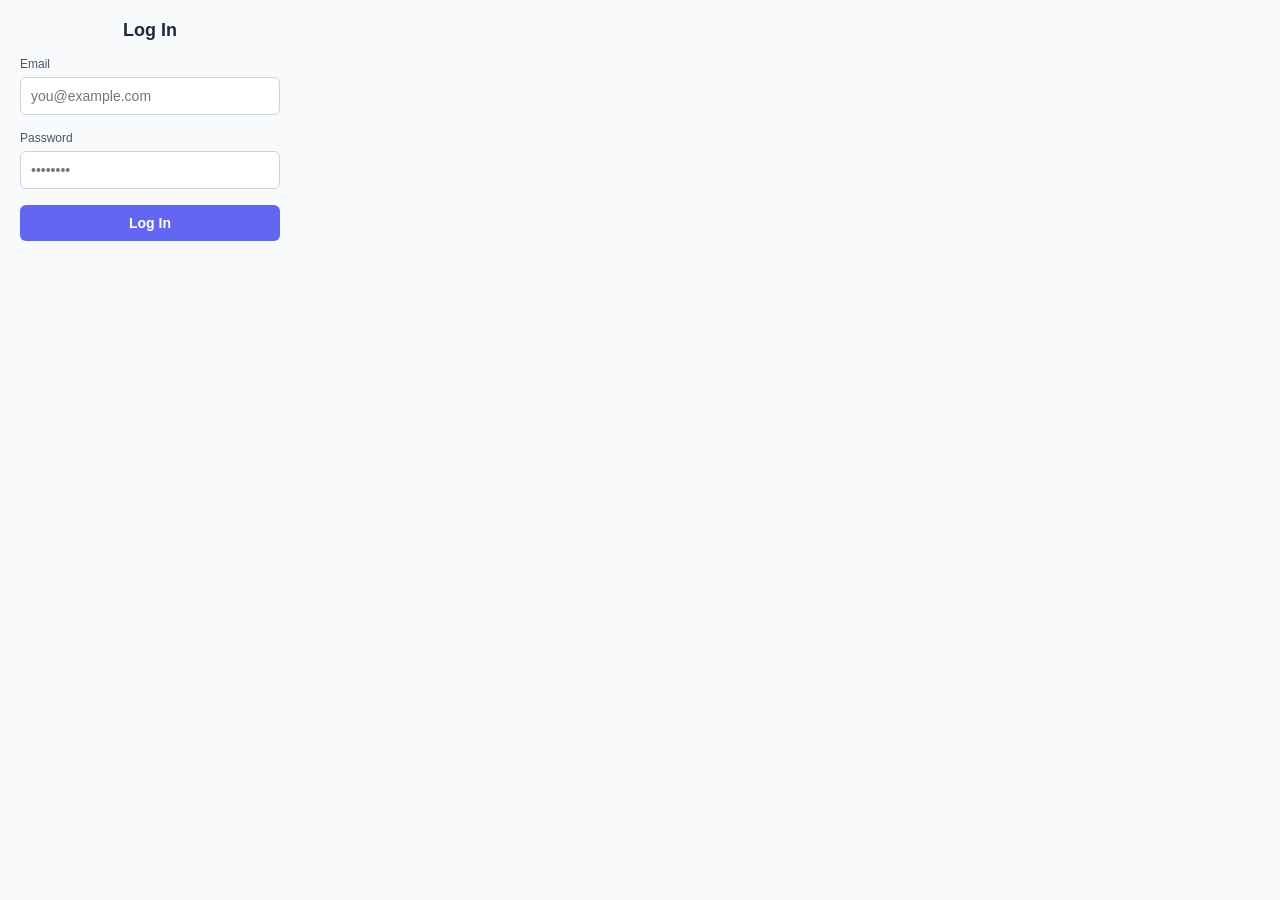
==== popup.html @ 7e1adbb5 "Initial commit of Humanize Extension and Website" ====
<!DOCTYPE html>
<html>
<head>
  <meta charset="utf-8">
  <title>Humanize</title>
  <link rel="stylesheet" href="popup.css">
</head>
<body>
  <div class="container">
    <div id="loginForm">
      <h2>Log In</h2>
      <div class="form-group">
        <label>Email</label>
        <input type="email" id="email" placeholder="you@example.com">
      </div>
      <div class="form-group">
        <label>Password</label>
        <input type="password" id="password" placeholder="••••••••">
      </div>
      <button id="loginBtn" class="btn btn-primary">Log In</button>
    </div>
    
    <div id="loggedInState" style="display: none;">
      <h2>Humanize</h2>
      <p>Logged in as: <br><strong id="userEmail"></strong></p>
      <button id="logoutBtn" class="btn btn-secondary">Log Out</button>
    </div>
    
    <div id="authStatusMessage" class="status-message"></div>
  </div>
  <script type="module" src="popup.js"></script>
</body>
</html>
---- popup.css ----
body {
  font-family: -apple-system, BlinkMacSystemFont, "Segoe UI", Roboto, Helvetica, Arial, sans-serif;
  margin: 0;
  padding: 20px;
  width: 260px;
  background-color: #f8fafc;
  color: #0f172a;
}

.container {
  display: flex;
  flex-direction: column;
  gap: 12px;
}

h2 {
  margin: 0 0 16px 0;
  font-size: 18px;
  color: #1e293b;
  text-align: center;
}

p {
  margin: 0 0 20px 0;
  font-size: 13px;
  text-align: center;
  word-break: break-all;
}

.form-group {
  margin-bottom: 16px;
}

.form-group label {
  display: block;
  font-size: 12px;
  font-weight: 500;
  margin-bottom: 6px;
  color: #475569;
}

.form-group input {
  width: 100%;
  padding: 10px;
  border: 1px solid #cbd5e1;
  border-radius: 6px;
  box-sizing: border-box;
  font-size: 14px;
}

.form-group input:focus {
  outline: none;
  border-color: #6366f1;
}

.btn {
  width: 100%;
  padding: 10px;
  border: none;
  border-radius: 6px;
  font-weight: 600;
  cursor: pointer;
  transition: opacity 0.2s;
  font-size: 14px;
}

.btn:hover {
  opacity: 0.9;
}

.btn-primary {
  background-color: #6366f1;
  color: white;
}

.btn-secondary {
  background-color: #e2e8f0;
  color: #334155;
}

.status-message {
  display: none;
  padding: 10px;
  border-radius: 6px;
  font-size: 12px;
  text-align: center;
  margin-top: 12px;
}

.status-message.error {
  background-color: #fee2e2;
  color: #ef4444;
}

.status-message.success {
  background-color: #d1fae5;
  color: #10b981;
}
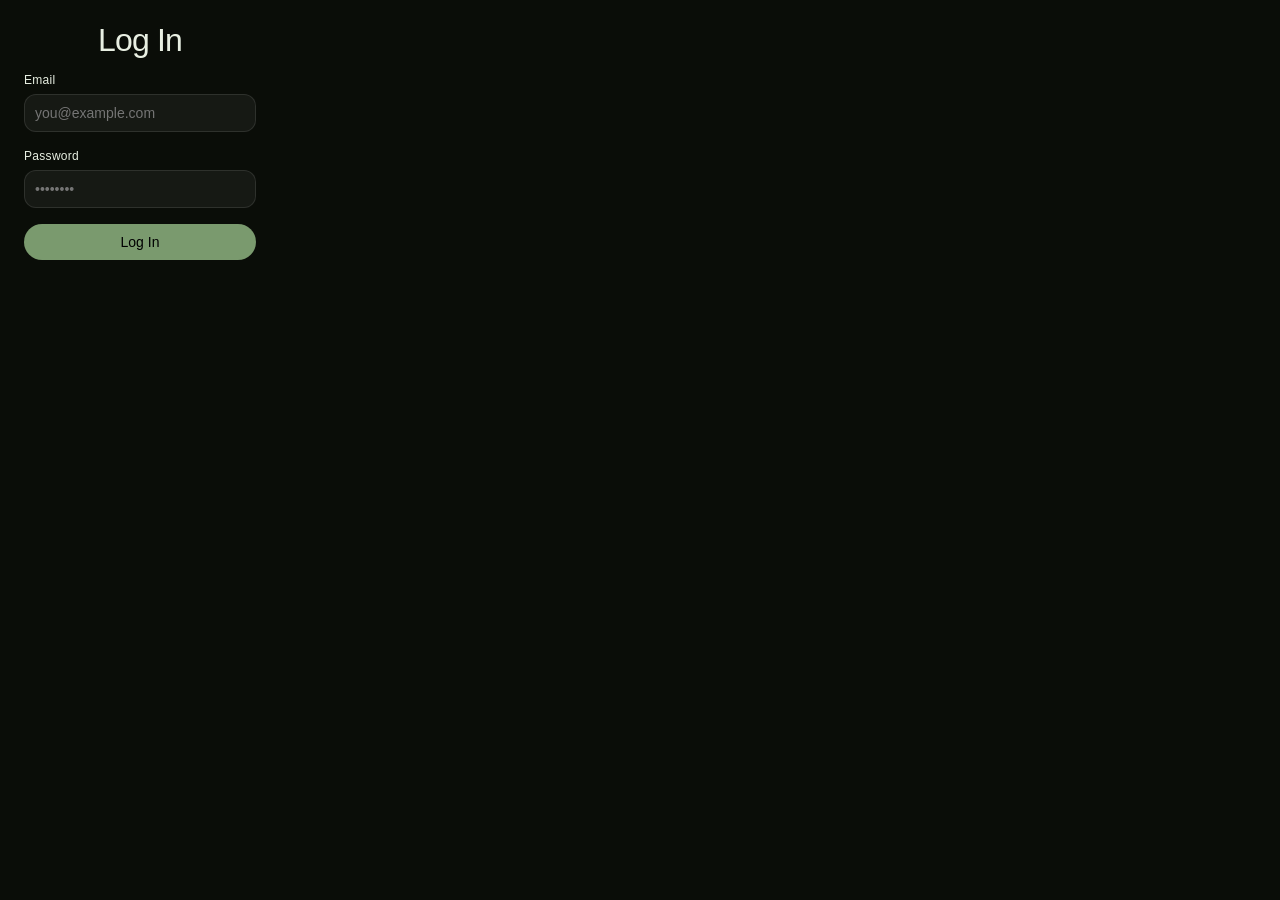
==== commit f1062c00: "feat: rebrand to betterr and implement full web-based auth and dashboard system" ====
--- a/popup.html
+++ b/popup.html
@@ -2,7 +2,10 @@
 <html>
 <head>
   <meta charset="utf-8">
-  <title>Humanize</title>
+  <title>betterr</title>
+  <link rel="preconnect" href="https://fonts.googleapis.com">
+  <link rel="preconnect" href="https://fonts.gstatic.com" crossorigin>
+  <link href="https://fonts.googleapis.com/css2?family=Instrument+Serif&family=Inter:wght@400;500&display=swap" rel="stylesheet">
   <link rel="stylesheet" href="popup.css">
 </head>
 <body>
@@ -21,7 +24,7 @@
     </div>
     
     <div id="loggedInState" style="display: none;">
-      <h2>Humanize</h2>
+      <h2>betterr</h2>
       <p>Logged in as: <br><strong id="userEmail"></strong></p>
       <button id="logoutBtn" class="btn btn-secondary">Log Out</button>
     </div>
--- a/popup.css
+++ b/popup.css
@@ -1,10 +1,12 @@
 body {
   font-family: -apple-system, BlinkMacSystemFont, "Segoe UI", Roboto, Helvetica, Arial, sans-serif;
   margin: 0;
-  padding: 20px;
-  width: 260px;
-  background-color: #f8fafc;
-  color: #0f172a;
+  padding: 24px;
+  width: 280px;
+  background-color: #0A0D08;
+  color: #C4B99A;
+  box-sizing: border-box;
+  font-weight: 300;
 }
 
 .container {
@@ -15,16 +17,23 @@
 
 h2 {
   margin: 0 0 16px 0;
-  font-size: 18px;
-  color: #1e293b;
+  font-family: inherit;
+  font-size: 32px;
+  font-weight: 100;
+  line-height: 32px;
+  letter-spacing: -0.025em;
+  color: #E8EFE2;
   text-align: center;
 }
 
 p {
   margin: 0 0 20px 0;
-  font-size: 13px;
+  font-size: 12px;
+  color: #E8EFE2;
   text-align: center;
   word-break: break-all;
+  line-height: 16px;
+  letter-spacing: 0.3px;
 }
 
 .form-group {
@@ -34,65 +43,83 @@
 .form-group label {
   display: block;
   font-size: 12px;
-  font-weight: 500;
+  font-weight: 300;
+  line-height: 16px;
   margin-bottom: 6px;
-  color: #475569;
+  color: #E8EFE2;
+  letter-spacing: 0.3px;
 }
 
 .form-group input {
   width: 100%;
   padding: 10px;
-  border: 1px solid #cbd5e1;
-  border-radius: 6px;
+  background-color: rgba(255, 255, 255, 0.05);
+  border: 1px solid rgba(255, 255, 255, 0.1);
+  border-radius: 12px;
+  color: #E8EFE2;
   box-sizing: border-box;
   font-size: 14px;
+  transition: all 150ms ease;
+  outline: none;
+  font-weight: 300;
 }
 
 .form-group input:focus {
-  outline: none;
-  border-color: #6366f1;
+  border-color: #7A9A6E;
+  background-color: rgba(122, 154, 110, 0.05);
 }
 
 .btn {
   width: 100%;
   padding: 10px;
   border: none;
-  border-radius: 6px;
-  font-weight: 600;
+  border-radius: 9999px;
+  font-weight: 300;
   cursor: pointer;
-  transition: opacity 0.2s;
+  transition: all 300ms ease;
   font-size: 14px;
-}
-
-.btn:hover {
-  opacity: 0.9;
+  font-family: inherit;
+  box-sizing: border-box;
 }
 
 .btn-primary {
-  background-color: #6366f1;
-  color: white;
+  background-color: #7A9A6E;
+  color: #000;
+}
+
+.btn-primary:hover {
+  background-color: #8bb07e;
+  box-shadow: rgba(122, 154, 110, 0.4) 0px 0px 20px 0px;
 }
 
 .btn-secondary {
-  background-color: #e2e8f0;
-  color: #334155;
+  background-color: rgba(232, 239, 226, 0.05);
+  color: #C4B99A;
+  border: 1px solid rgba(232, 239, 226, 0.1);
+}
+
+.btn-secondary:hover {
+  background-color: rgba(232, 239, 226, 0.1);
+  border-color: rgba(232, 239, 226, 0.2);
 }
 
 .status-message {
   display: none;
   padding: 10px;
-  border-radius: 6px;
+  border-radius: 12px;
   font-size: 12px;
   text-align: center;
   margin-top: 12px;
 }
 
 .status-message.error {
-  background-color: #fee2e2;
+  background-color: rgba(239, 68, 68, 0.1);
   color: #ef4444;
+  border: 1px solid rgba(239, 68, 68, 0.2);
 }
 
 .status-message.success {
-  background-color: #d1fae5;
-  color: #10b981;
+  background-color: rgba(122, 154, 110, 0.1);
+  color: #7A9A6E;
+  border: 1px solid rgba(122, 154, 110, 0.2);
 }
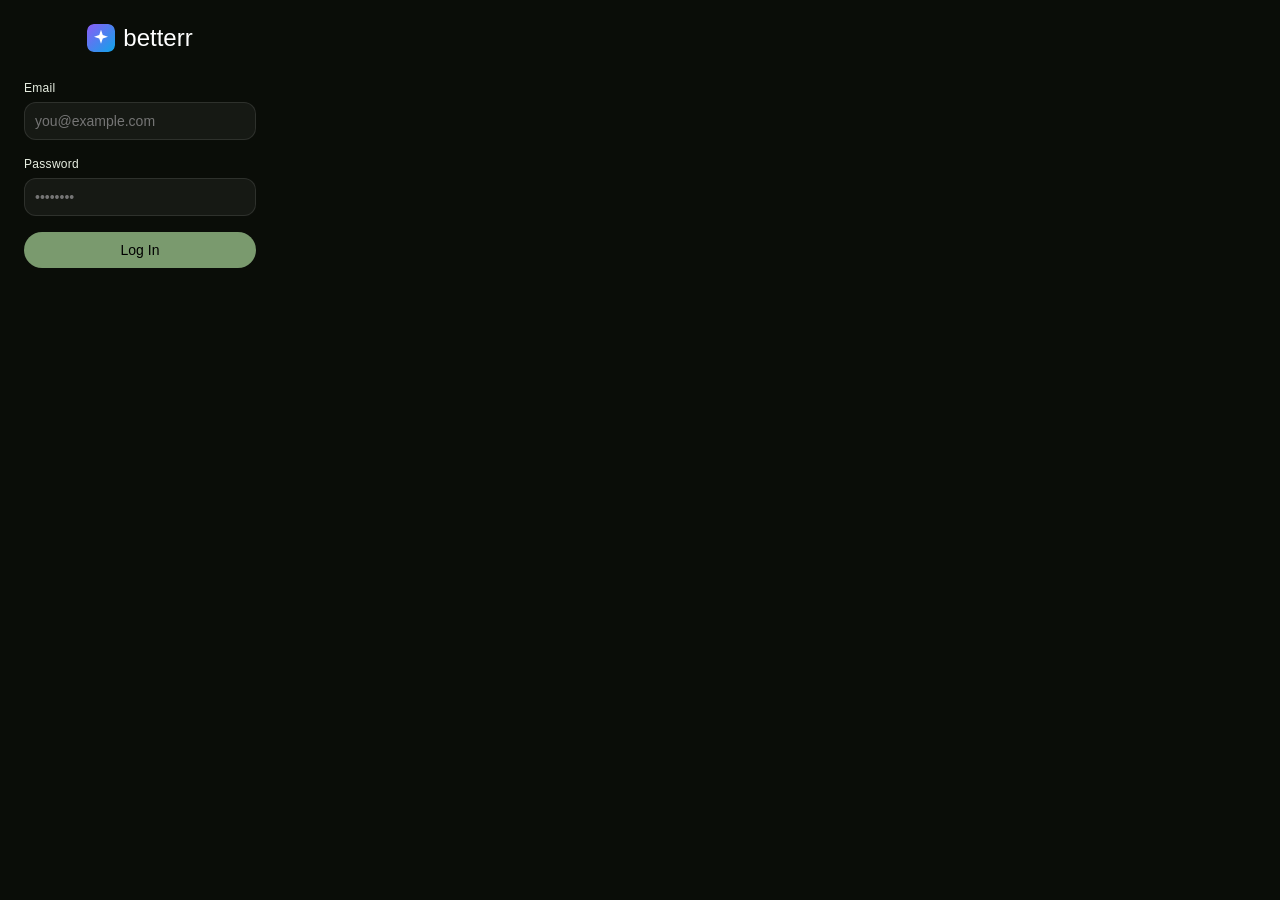
==== commit 4336e68c: "feat: add brand logo to extension popup and implement landing page website" ====
--- a/popup.html
+++ b/popup.html
@@ -10,8 +10,21 @@
 </head>
 <body>
   <div class="container">
+    <div style="display: flex; align-items: center; justify-content: center; gap: 8px; margin-bottom: 16px;">
+      <svg viewBox="0 0 24 24" style="width: 28px; height: 28px; border-radius: 6px;">
+        <defs>
+          <linearGradient id="logo-grad" x1="0%" y1="0%" x2="100%" y2="100%">
+            <stop offset="0%" stop-color="#8b5cf6" />
+            <stop offset="100%" stop-color="#0ea5e9" />
+          </linearGradient>
+        </defs>
+        <rect width="24" height="24" rx="6" fill="url(#logo-grad)"/>
+        <path d="M12 5l1.5 4.5L18 11l-4.5 1.5L12 17l-1.5-4.5L6 11l4.5-1.5z" fill="#fff"/>
+      </svg>
+      <span style="font-size: 24px; color: #fff; font-weight: 500;">betterr</span>
+    </div>
+
     <div id="loginForm">
-      <h2>Log In</h2>
       <div class="form-group">
         <label>Email</label>
         <input type="email" id="email" placeholder="you@example.com">
@@ -24,7 +37,6 @@
     </div>
     
     <div id="loggedInState" style="display: none;">
-      <h2>betterr</h2>
       <p>Logged in as: <br><strong id="userEmail"></strong></p>
       <button id="logoutBtn" class="btn btn-secondary">Log Out</button>
     </div>
